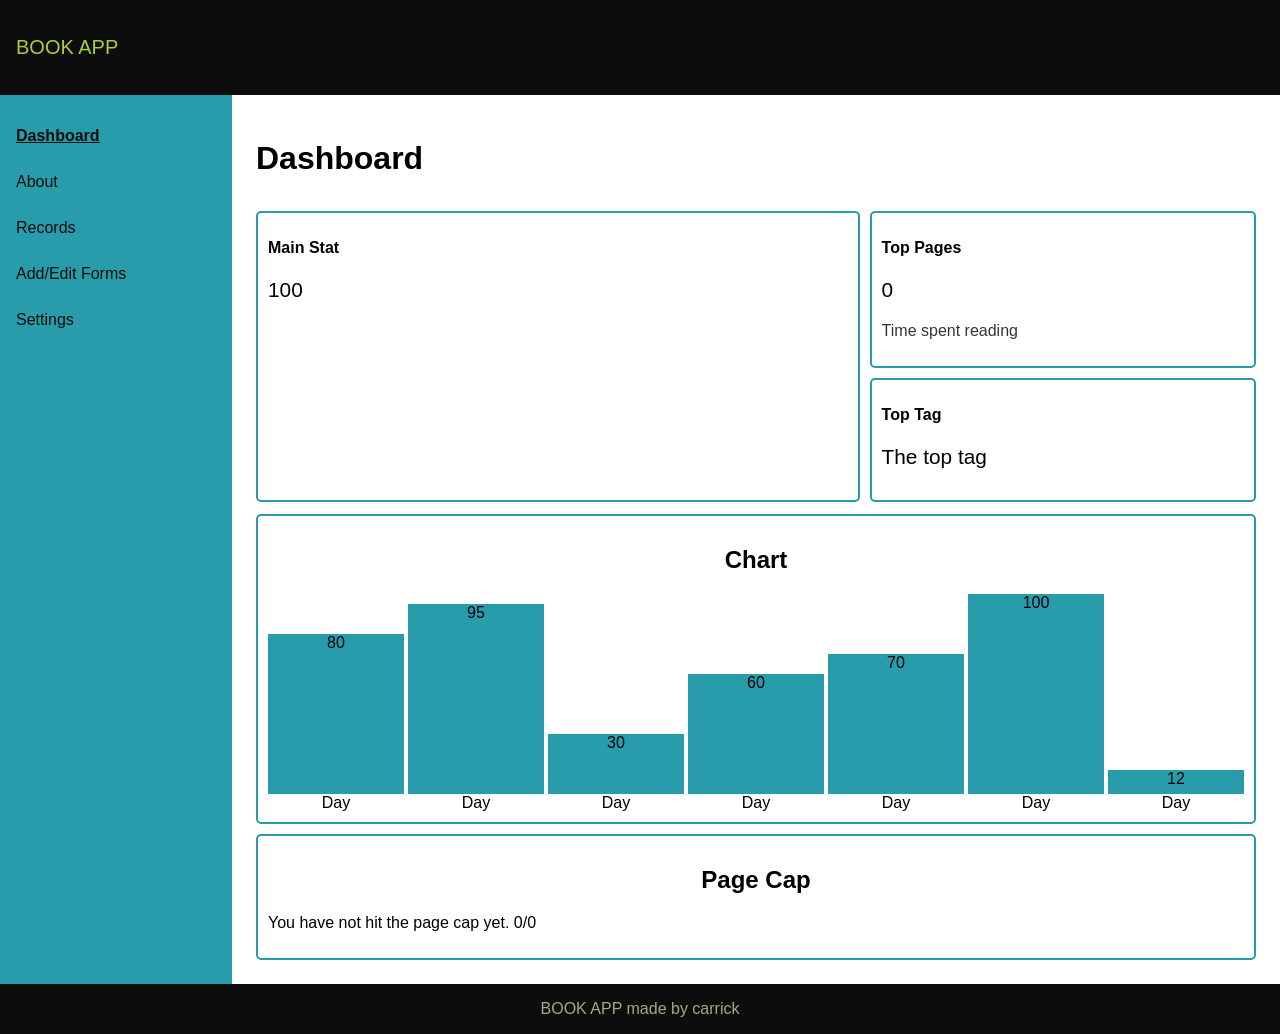
==== index.html @ 01b2ccf1 "feat: add navbar structure, it's styles, and the dashboard page" ====
<!doctype html>
<html lang="en">
  <head>
    <meta charset="UTF-8" />
    <meta name="viewport" content="width=device-width, initial-scale=1.0" />
    <title>Book App</title>
    <link rel="stylesheet" href="styles/index.css" />
    <link rel="stylesheet" href="styles/dashboard.css" />
  </head>
  <body>
    <header>
      <p>BOOK APP</p>
    </header>

    <div class="layout">
      <nav>
        <ul>
          <li><a href="index.html" aria-current="page">Dashboard</a></li>
          <li><a href="about.html">About</a></li>
          <li><a href="records.html">Records</a></li>
          <li><a href="add-edit.html">Add/Edit Forms</a></li>
          <li><a href="settings.html">Settings</a></li>
        </ul>
      </nav>
      <main>
        <div class="dashboard">
          <h1>Dashboard</h1>

          <div class="top-stats">
            <div class="main-stat">
              <p class="stat-title">Main Stat</p>
              <p class="number">100</p>
            </div>

            <div class="side-stats">
              <div class="top-pages">
                <p class="stat-title">Top Pages</p>
                <p class="number">0</p>
                <p class="reading-time">Time spent reading</p>
              </div>

              <div class="top-tag">
                <p class="stat-title">Top Tag</p>
                <p class="number">The top tag</p>
              </div>
            </div>
          </div>

          <div class="dash-body">
            <div class="chart">
              <h2>Chart</h2>
              <div class="chart-visuals">
                <div class="day">
                  <div class="bar-space">
                    <div class="bar" style="height: 80%">
                      <span>80</span>
                    </div>
                  </div>
                  <span>Day</span>
                </div>

                <div class="day">
                  <div class="bar-space">
                    <div class="bar" style="height: 95%">
                      <span>95</span>
                    </div>
                  </div>
                  <span>Day</span>
                </div>

                <div class="day">
                  <div class="bar-space">
                    <div class="bar" style="height: 30%">
                      <span>30</span>
                    </div>
                  </div>
                  <span>Day</span>
                </div>

                <div class="day">
                  <div class="bar-space">
                    <div class="bar" style="height: 60%">
                      <span>60</span>
                    </div>
                  </div>
                  <span>Day</span>
                </div>

                <div class="day">
                  <div class="bar-space">
                    <div class="bar" style="height: 70%">
                      <span>70</span>
                    </div>
                  </div>
                  <span>Day</span>
                </div>

                <div class="day">
                  <div class="bar-space">
                    <div class="bar" style="height: 100%">
                      <span>100</span>
                    </div>
                  </div>
                  <span>Day</span>
                </div>

                <div class="day">
                  <div class="bar-space">
                    <div class="bar" style="height: 12%">
                      <span>12</span>
                    </div>
                  </div>
                  <span>Day</span>
                </div>
              </div>
            </div>

            <div class="page-cap">
              <h2>Page Cap</h2>
              <p>You have not hit the page cap yet. 0/0</p>
            </div>
          </div>
        </div>
      </main>
    </div>

    <footer>BOOK APP made by carrick</footer>
  </body>
</html>
---- styles/index.css ----
*{
    font-family:Arial, Helvetica, sans-serif
}

body{
    margin: 0;
    flex-direction: column;
    min-height: 100vh;
    display: flex;
}
header{
    padding: 16px;
    background-color: #0d0d0d;
    color: #a9ce36;
    font-size: 1.25rem;
}

footer{
    padding: 16px;
    background-color: #0d0d0d;
    color: #a2ac84;
    text-align: center;
}

.layout{
    flex: 1;
    display: flex;
    flex-direction: column;
}

nav a[aria-current="page"]{
    text-decoration: underline;
    font-weight: bold;
}

nav{
    background-color: #289cab;
    padding: 8px 16px;
}

nav ul{
    list-style: none;
    padding: 0;
    margin: 0;
    display: flex;
    flex-wrap: wrap;
    gap: 12px;
}

nav a{
    display: inline-block;
    text-decoration: none;
    padding: 8px 0px;
    color: #0d0d0d;
    font-weight: normal;
}

nav a:hover{
    text-decoration: underline;
}

main{
    flex: 1;
    padding: 12px 16px;
}

@media (min-width: 768px) {
    main{
       padding: 24px; 
    }
}

@media (min-width: 1024px){
    .layout{
        flex-direction: row;
    }

    nav{
        width: 200px;
        padding: 24px 16px;
    }

    nav ul{
        flex-direction: column;
        gap: 12px;
    }
}
---- styles/dashboard.css ----
.top-stats{
    display: flex;
    flex-direction: column;
    padding: 12px 0px;
    gap: 10px;
}

.main-stat{
    padding: 10px;
    border: 2px solid #289cab;
    border-radius: 5px;
}

.side-stats{
    display: flex;
    flex-direction: column;
    gap: 10px;
}

.top-pages {
    padding: 10px;
    border: 2px solid #289cab;
    border-radius: 5px;
}

.top-tag {
    padding: 10px;
    border: 2px solid #289cab;
    border-radius: 5px;
}

.stat-title{
    font-weight: bold;
}

.number{
    font-size: 1.3rem;
}

.reading-time{
    color: #353535;
}

.chart{
    padding: 10px;
    border: 2px solid #289cab;
    border-radius: 5px;
}

.page-cap{
    padding: 10px;
    border: 2px solid #289cab;
    border-radius: 5px;
}

.dash-body{
    display: flex;
    flex-direction: column;
    gap: 10px;
}

.chart h2, .page-cap h2{
    text-align: center;
}

.chart-visuals{
    display: flex;
    /* flex: 1; */
    gap: 4px;
}

.day{
    flex: 1;
    text-align: center;
}

.bar-space{
    height: 200px;
    display: flex;
    align-items: flex-end;
    justify-content: center;
}

.bar{
    width: 100%;
    background-color: #289cab;
}

@media (min-width: 768px){
    .top-stats{
        flex-direction: row;
    }

    .main-stat{
        flex:1.5;
    }

    .side-stats{
        flex:1;
    }
}
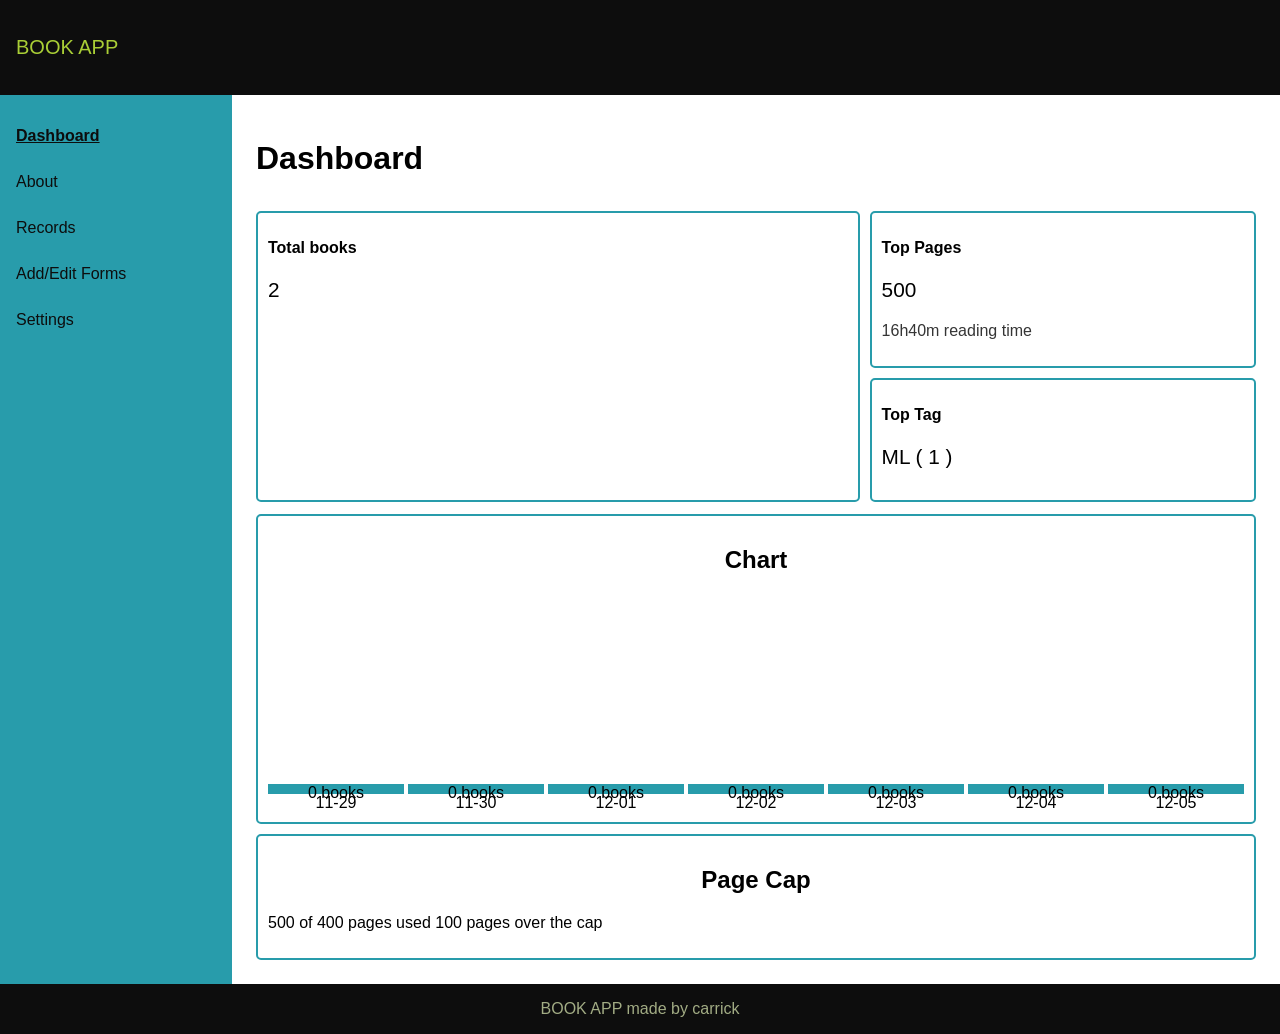
==== commit ea3b6f84: "faet: add dashboard logic and settings foundations" ====
--- a/index.html
+++ b/index.html
@@ -6,6 +6,7 @@
     <title>Book App</title>
     <link rel="stylesheet" href="styles/index.css" />
     <link rel="stylesheet" href="styles/dashboard.css" />
+    <script type="module" src="scripts/dashboard.js"></script>
   </head>
   <body>
     <header>
@@ -28,20 +29,20 @@
 
           <div class="top-stats">
             <div class="main-stat">
-              <p class="stat-title">Main Stat</p>
-              <p class="number">100</p>
+              <p class="stat-title">Total books</p>
+              <p class="number" id="total-books">100</p>
             </div>
 
             <div class="side-stats">
               <div class="top-pages">
                 <p class="stat-title">Top Pages</p>
-                <p class="number">0</p>
-                <p class="reading-time">Time spent reading</p>
+                <p class="number" id="total-pages">0</p>
+                <p class="reading-time" id="reading-time">Time spent reading</p>
               </div>
 
               <div class="top-tag">
                 <p class="stat-title">Top Tag</p>
-                <p class="number">The top tag</p>
+                <p class="number" id="top-tag">The top tag</p>
               </div>
             </div>
           </div>
@@ -49,7 +50,7 @@
           <div class="dash-body">
             <div class="chart">
               <h2>Chart</h2>
-              <div class="chart-visuals">
+              <div class="chart-visuals" id="bars">
                 <div class="day">
                   <div class="bar-space">
                     <div class="bar" style="height: 80%">
@@ -117,7 +118,7 @@
 
             <div class="page-cap">
               <h2>Page Cap</h2>
-              <p>You have not hit the page cap yet. 0/0</p>
+              <p id="cap-message">You have not hit the page cap yet. 0/0</p>
             </div>
           </div>
         </div>
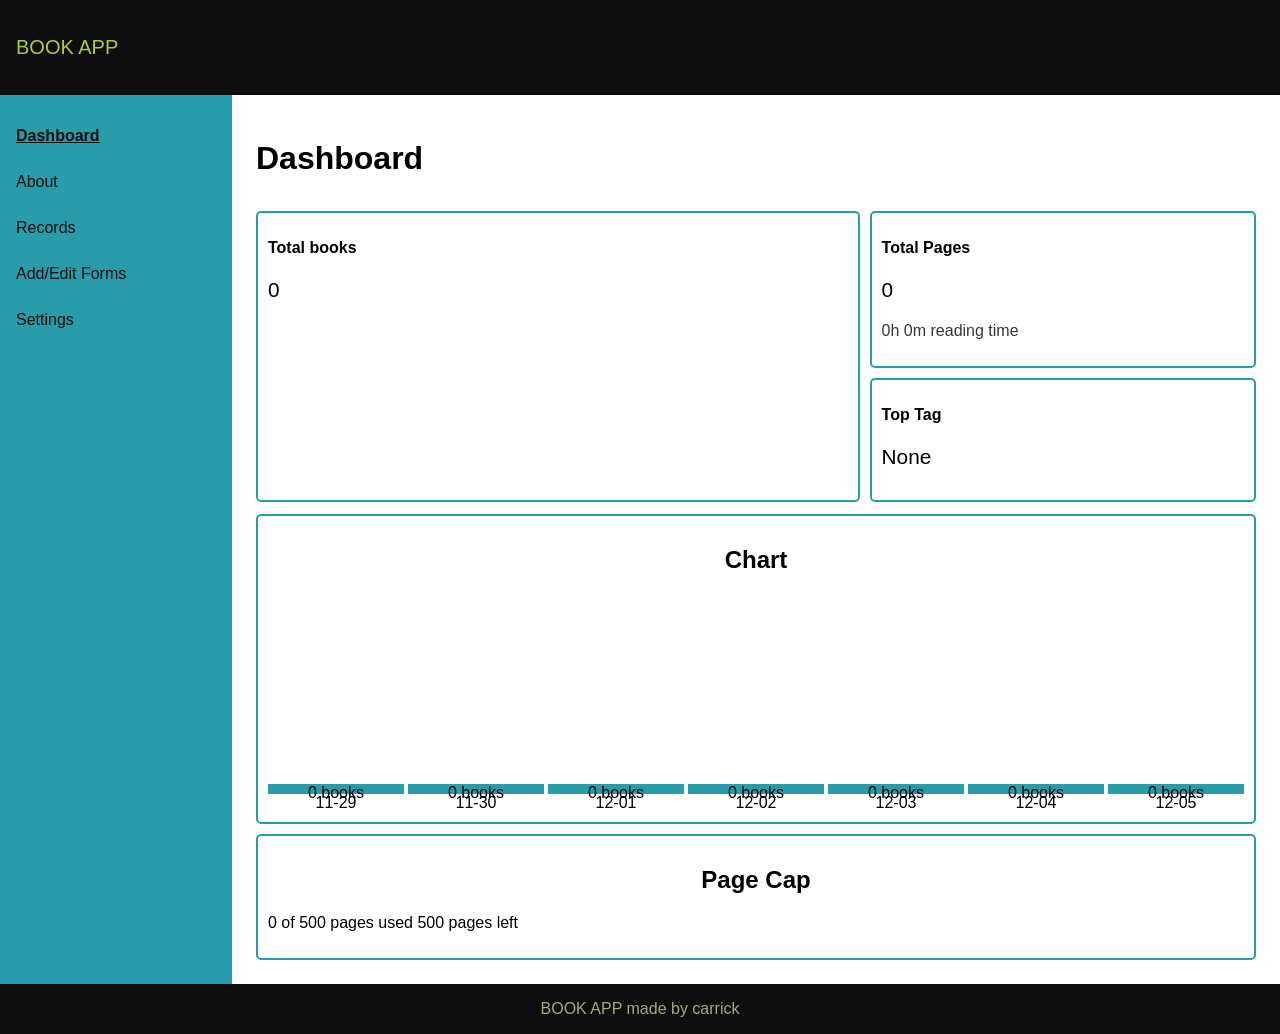
==== commit 61e5c246: "feat: add form, dashboard, and localstorage logic" ====
--- a/index.html
+++ b/index.html
@@ -30,14 +30,14 @@
           <div class="top-stats">
             <div class="main-stat">
               <p class="stat-title">Total books</p>
-              <p class="number" id="total-books">100</p>
+              <p class="number" id="total-books">QW</p>
             </div>
 
             <div class="side-stats">
               <div class="top-pages">
-                <p class="stat-title">Top Pages</p>
-                <p class="number" id="total-pages">0</p>
-                <p class="reading-time" id="reading-time">Time spent reading</p>
+                <p class="stat-title">Total Pages</p>
+                <p class="number" id="total-pages"></p>
+                <p class="reading-time" id="reading-time"></p>
               </div>
 
               <div class="top-tag">
@@ -118,7 +118,7 @@
 
             <div class="page-cap">
               <h2>Page Cap</h2>
-              <p id="cap-message">You have not hit the page cap yet. 0/0</p>
+              <p id="cap-message"></p>
             </div>
           </div>
         </div>
--- a/styles/index.css
+++ b/styles/index.css
@@ -1,5 +1,10 @@
 *{
     font-family:Arial, Helvetica, sans-serif
+}
+
+::selection{
+    background-color: #0d0d0d;
+    color: #a9ce36;
 }
 
 body{
